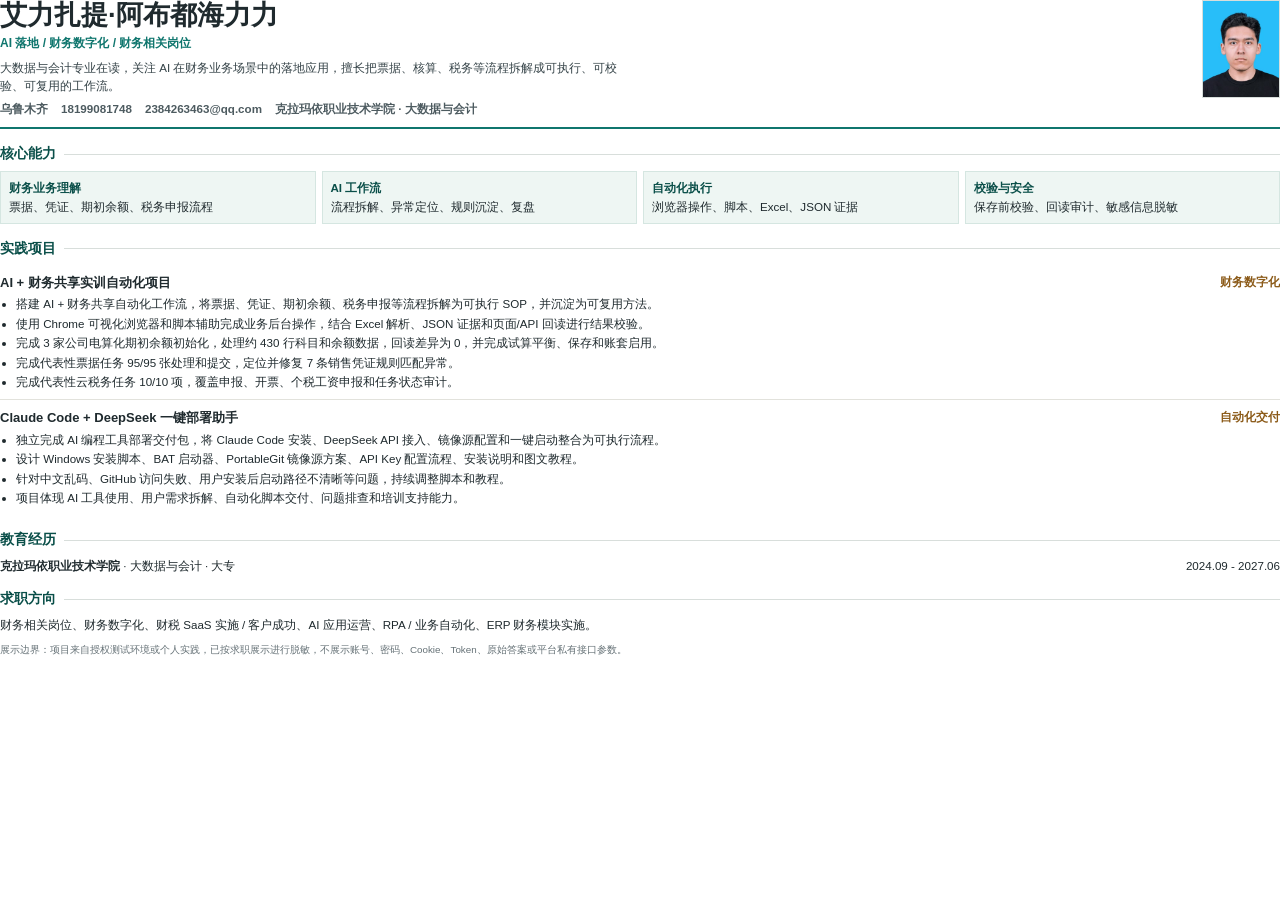
==== resume-onepage.html @ a9cb8c16 "Publish personal resume site" ====
<!doctype html>
<html lang="zh-CN">
  <head>
    <meta charset="utf-8" />
    <meta name="viewport" content="width=device-width, initial-scale=1" />
    <title>艾力扎提·阿布都海力力 - 一页简历</title>
    <style>
      @page {
        size: A4;
        margin: 9mm 10mm;
      }

      * {
        box-sizing: border-box;
      }

      body {
        margin: 0;
        color: #1f2a2e;
        background: #ffffff;
        font-family: "Microsoft YaHei", "PingFang SC", Arial, sans-serif;
        font-size: 11.6px;
        line-height: 1.5;
      }

      h1,
      h2,
      h3,
      p {
        margin: 0;
      }

      .page {
        display: grid;
        gap: 10px;
      }

      .top {
        display: grid;
        grid-template-columns: 1fr 78px;
        gap: 14px;
        align-items: start;
        padding-bottom: 10px;
        border-bottom: 2px solid #0f766e;
      }

      h1 {
        font-size: 27px;
        line-height: 1.12;
        letter-spacing: 0;
      }

      .subtitle {
        margin-top: 4px;
        color: #0f766e;
        font-size: 12px;
        font-weight: 800;
      }

      .summary {
        margin-top: 7px;
        max-width: 620px;
        color: #354348;
      }

      .contact {
        display: flex;
        flex-wrap: wrap;
        gap: 5px 13px;
        margin-top: 6px;
        color: #4d5b60;
        font-weight: 700;
      }

      .photo {
        width: 78px;
        height: 98px;
        object-fit: cover;
        object-position: 50% 16%;
        border: 1px solid #d8dedb;
      }

      section {
        padding-top: 5px;
      }

      h2 {
        display: flex;
        align-items: center;
        gap: 8px;
        margin-bottom: 6px;
        color: #0a4f49;
        font-size: 13.6px;
      }

      h2::after {
        content: "";
        flex: 1;
        height: 1px;
        background: #d8dedb;
      }

      .skills {
        display: grid;
        grid-template-columns: repeat(4, 1fr);
        gap: 6px;
      }

      .skill {
        padding: 7px 8px;
        background: #eef6f3;
        border: 1px solid #d5e6e1;
      }

      .skill strong {
        display: block;
        margin-bottom: 2px;
        color: #0a4f49;
      }

      .project {
        padding: 8px 0 7px;
        border-bottom: 1px solid #e2e2dc;
      }

      .project:last-child {
        border-bottom: 0;
      }

      .project-head {
        display: flex;
        justify-content: space-between;
        gap: 12px;
        margin-bottom: 3px;
        align-items: flex-start;
      }

      h3 {
        color: #1f2a2e;
        font-size: 13px;
      }

      .tag {
        color: #8b5a18;
        font-weight: 800;
        text-align: right;
      }

      ul {
        margin: 0;
        padding-left: 16px;
      }

      li {
        margin: 2px 0;
      }

      .edu-row {
        display: flex;
        justify-content: space-between;
        gap: 12px;
      }

      .edu-row strong {
        color: #1f2a2e;
      }

      .boundary {
        color: #667277;
        font-size: 9.8px;
      }

      @media print {
        .page {
          break-inside: avoid;
        }
      }
    </style>
  </head>
  <body>
    <main class="page">
      <header class="top">
        <div>
          <h1>艾力扎提·阿布都海力力</h1>
          <p class="subtitle">AI 落地 / 财务数字化 / 财务相关岗位</p>
          <p class="summary">
            大数据与会计专业在读，关注 AI 在财务业务场景中的落地应用，擅长把票据、核算、税务等流程拆解成可执行、可校验、可复用的工作流。
          </p>
          <p class="contact">
            <span>乌鲁木齐</span>
            <span>18199081748</span>
            <span>2384263463@qq.com</span>
            <span>克拉玛依职业技术学院 · 大数据与会计</span>
          </p>
        </div>
        <img class="photo" src="assets/images/profile.jpg" alt="个人头像" />
      </header>

      <section>
        <h2>核心能力</h2>
        <div class="skills">
          <div class="skill"><strong>财务业务理解</strong>票据、凭证、期初余额、税务申报流程</div>
          <div class="skill"><strong>AI 工作流</strong>流程拆解、异常定位、规则沉淀、复盘</div>
          <div class="skill"><strong>自动化执行</strong>浏览器操作、脚本、Excel、JSON 证据</div>
          <div class="skill"><strong>校验与安全</strong>保存前校验、回读审计、敏感信息脱敏</div>
        </div>
      </section>

      <section>
        <h2>实践项目</h2>
        <article class="project">
          <div class="project-head">
            <h3>AI + 财务共享实训自动化项目</h3>
            <span class="tag">财务数字化</span>
          </div>
          <ul>
            <li>搭建 AI + 财务共享自动化工作流，将票据、凭证、期初余额、税务申报等流程拆解为可执行 SOP，并沉淀为可复用方法。</li>
            <li>使用 Chrome 可视化浏览器和脚本辅助完成业务后台操作，结合 Excel 解析、JSON 证据和页面/API 回读进行结果校验。</li>
            <li>完成 3 家公司电算化期初余额初始化，处理约 430 行科目和余额数据，回读差异为 0，并完成试算平衡、保存和账套启用。</li>
            <li>完成代表性票据任务 95/95 张处理和提交，定位并修复 7 条销售凭证规则匹配异常。</li>
            <li>完成代表性云税务任务 10/10 项，覆盖申报、开票、个税工资申报和任务状态审计。</li>
          </ul>
        </article>

        <article class="project">
          <div class="project-head">
            <h3>Claude Code + DeepSeek 一键部署助手</h3>
            <span class="tag">自动化交付</span>
          </div>
          <ul>
            <li>独立完成 AI 编程工具部署交付包，将 Claude Code 安装、DeepSeek API 接入、镜像源配置和一键启动整合为可执行流程。</li>
            <li>设计 Windows 安装脚本、BAT 启动器、PortableGit 镜像源方案、API Key 配置流程、安装说明和图文教程。</li>
            <li>针对中文乱码、GitHub 访问失败、用户安装后启动路径不清晰等问题，持续调整脚本和教程。</li>
            <li>项目体现 AI 工具使用、用户需求拆解、自动化脚本交付、问题排查和培训支持能力。</li>
          </ul>
        </article>
      </section>

      <section>
        <h2>教育经历</h2>
        <div class="edu-row">
          <p><strong>克拉玛依职业技术学院</strong> · 大数据与会计 · 大专</p>
          <p>2024.09 - 2027.06</p>
        </div>
      </section>

      <section>
        <h2>求职方向</h2>
        <p>
          财务相关岗位、财务数字化、财税 SaaS 实施 / 客户成功、AI 应用运营、RPA / 业务自动化、ERP 财务模块实施。
        </p>
      </section>

      <p class="boundary">
        展示边界：项目来自授权测试环境或个人实践，已按求职展示进行脱敏，不展示账号、密码、Cookie、Token、原始答案或平台私有接口参数。
      </p>
    </main>
  </body>
</html>
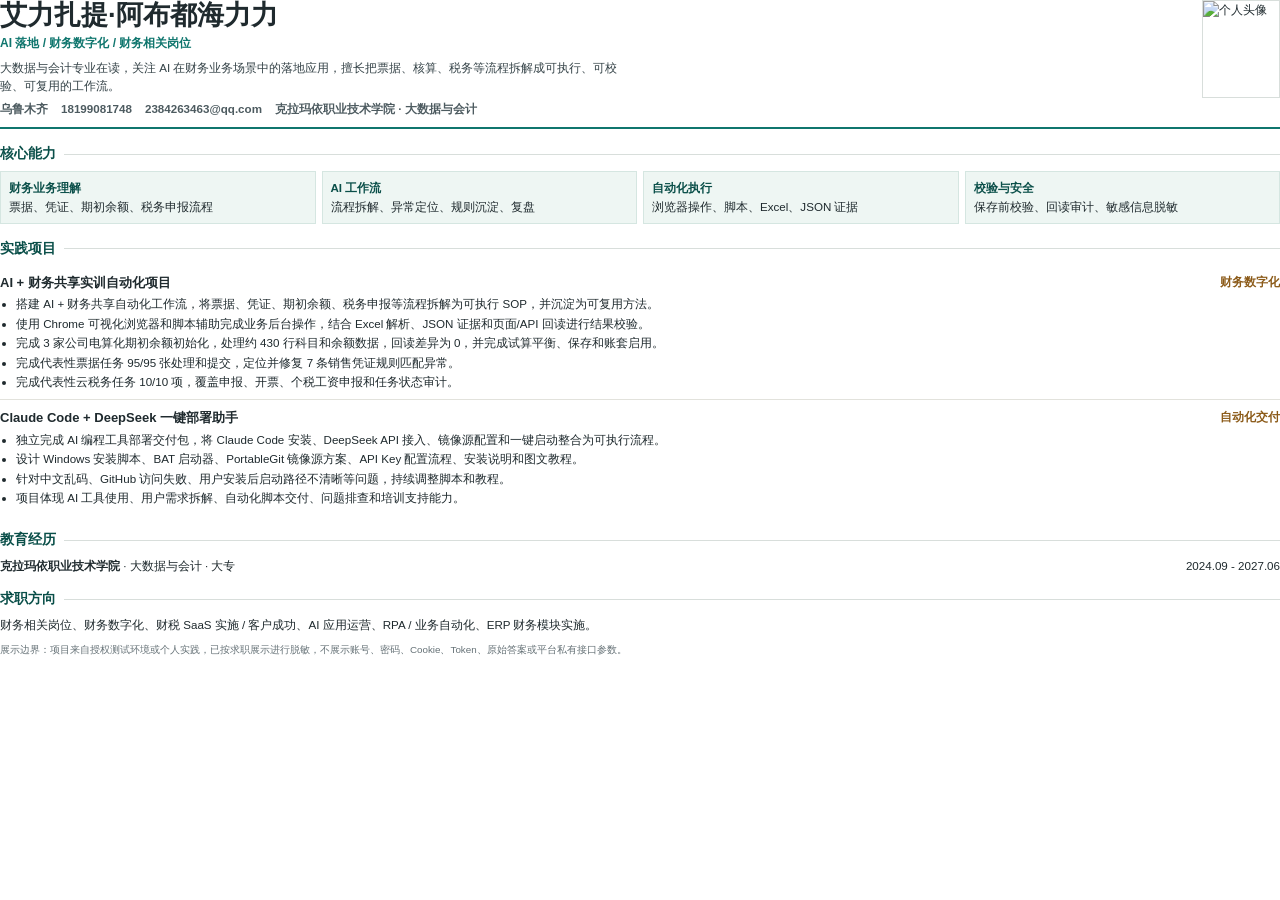
==== commit cbbdf0ec: "Fix Cloudflare asset paths" ====
--- a/resume-onepage.html
+++ b/resume-onepage.html
@@ -193,7 +193,7 @@
             <span>克拉玛依职业技术学院 · 大数据与会计</span>
           </p>
         </div>
-        <img class="photo" src="assets/images/profile.jpg" alt="个人头像" />
+        <img class="photo" src="assets%5Cimages%5Cprofile.jpg" alt="个人头像" />
       </header>
 
       <section>
